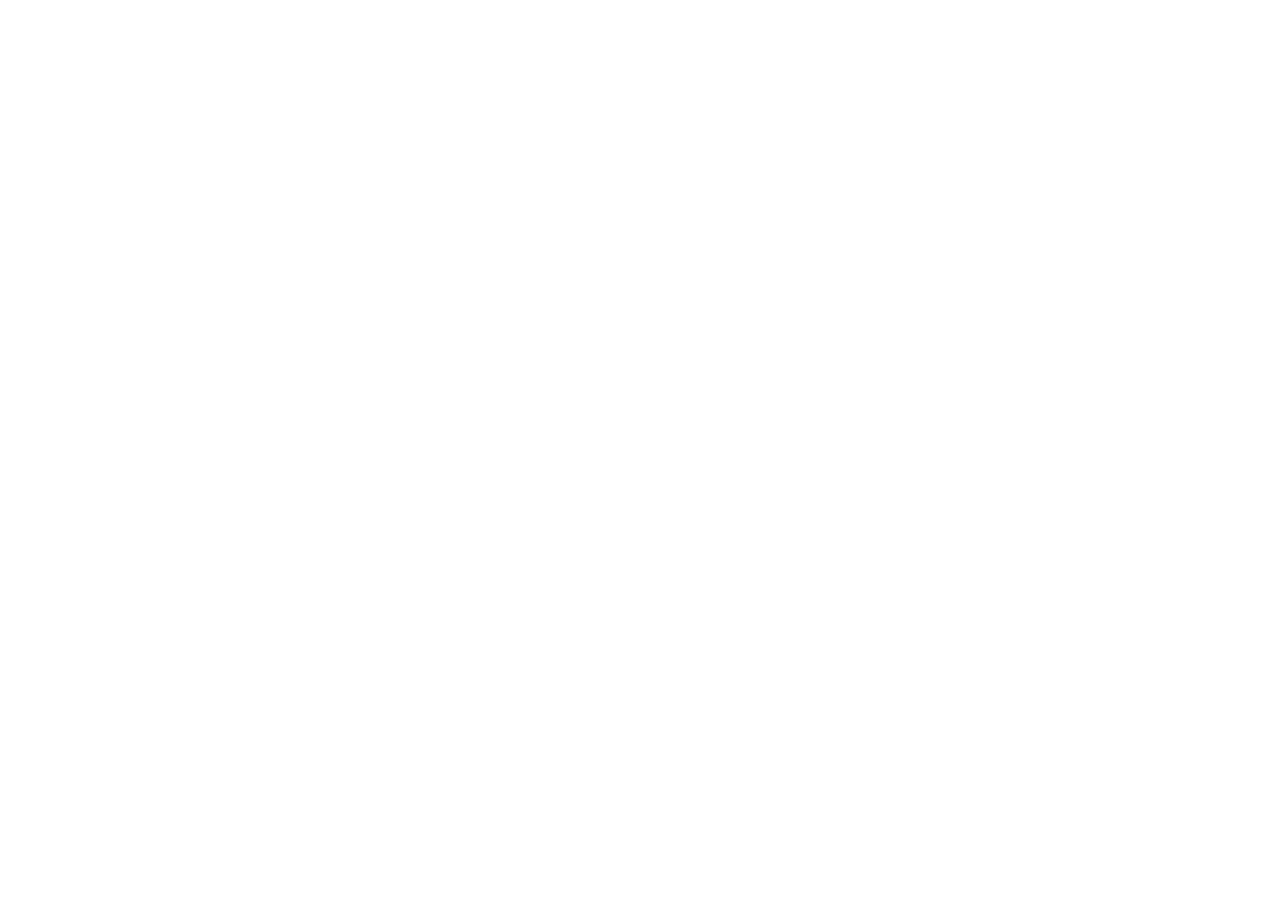
==== index.html @ b337c7e4 "initial commit" ====
<!DOCTYPE html>
<html lang="en">
<head>
    <meta charset="UTF-8">
    <title>Bennaceur Zerhouni</title>

    <meta name="viewport" content="width=device-width, initial-scale=1, maximum-scale=1, minimum-scale=1" />

	<link href="https://fonts.googleapis.com/css2?family=Russo+One&display=swap" rel="stylesheet">

	<link href="https://fonts.googleapis.com/css2?family=Roboto+Mono:wght@500&family=Russo+One&display=swap" rel="stylesheet">

	<link rel="stylesheet" type="text/css" href="style.css">

</head>
<body>

    

</body>
</html>
---- style.css ----
:root{
	--mainColor:#15202B;
	--secondaryColor:#192734;

	--borderColor:#164D56;

	--mainText:#fff;
	--secondaryText:#eeeeee;

	--themeDotBorder:#FFF;

	--previewBg:rgb(25, 39, 52, 0.8);
	--previewShadow:#111921;


	--buttonColor:#17a2b8;


}


html, body{
	padding: 0;
	margin: 0;
	scroll-behavior: smooth;
}

body *{
	transition: 0.3s;
}


h1, h2, h3, h4, h5, h6, strong{
	color: var(--mainText);
	font-family: 'Russo One', sans-serif;
	font-weight: 500;
}

p, li, span, label, input, textarea{
	color: var(--secondaryText);
	font-family: 'Roboto Mono', monospace;
}

a{
	text-decoration: none;
	color:#17a2b8;
}

ul{
	list-style: none;
}

h1 { font-size: 56px;}
h2 { font-size: 36px;}
h3 { font-size: 28px;}
h4 { font-size: 24px;}
h5 { font-size: 20px;}
h6 { font-size: 16px;}


.s1{
	background-color: var(--mainColor);
	border-bottom:1px solid var(--borderColor);
	overflow:auto;
}

.s2{
	background-color: var(--secondaryColor);
	border-bottom:1px solid var(--borderColor);
	overflow:auto;
}




.main-container{
	width: 1200px;
	margin: 0 auto;
}


.greeting-wrapper{
	display: grid;
	text-align: center;
	align-content: center;
	min-height: 10em;

}

.intro-wrapper{
	background-color: var(--secondaryColor);
	border:1px solid var(--borderColor);
	border-radius:5px 5px 0 0;


	-webkit-box-shadow: -1px 1px 3px -1px rgba(0,0,0,0.75);
	-moz-box-shadow: -1px 1px 3px -1px rgba(0,0,0,0.75);
	box-shadow: -1px 1px 3px -1px rgba(0,0,0,0.75);

	display: grid;
	grid-template-columns: 1fr 1fr;
	grid-template-areas:
		'nav-wrapper nav-wrapper'
		'left-column right-column'
	;
}


.nav-wrapper{
	border-radius:5px 5px 0 0;
	grid-area:nav-wrapper;
	border-bottom: 1px solid var(--borderColor);
	display: flex;
	justify-content: space-between;
	align-items: center;
	background-color: var(--mainColor);
}

#navigation a{
	color:var(--mainText);
}


#navigation{
	margin:0;
	padding: 10px;
}

#navigation li{
	display: inline-block;
	margin-right: 5px;
	margin-left:5px;
}

.dots-wrapper{
	display: flex;
	padding: 10px;
}

#dot-1{
	background-color:  #FC6058;
}

#dot-2{
	background-color:  #FEC02F;
}

#dot-3{
	background-color:  #2ACA3E;
}

.browser-dot{
	background-color: black;
	height: 15px;
	width: 15px;
	border-radius: 50%;
	margin: 5px;

	-webkit-box-shadow: -1px 1px 3px -1px rgba(0,0,0,0.75);
	-moz-box-shadow: -1px 1px 3px -1px rgba(0,0,0,0.75);
	box-shadow: -1px 1px 3px -1px rgba(0,0,0,0.75);

}


/* DROP DOWN MENU START */

#menu-icon{
	width: 30px;
	margin-right:10px;
	cursor: pointer;
	display: none;
}

#close-btn{
	display: none;
	cursor: pointer;
	padding: 10px;
	margin: 0;

}


@media screen and (max-width: 1080px){
	#navigation{
		display: none;
		position: fixed;
		top: 0;
		left: 50%;
		transform: translateX(-50%);
		border-radius: 0 0 5px 5px;
		width: 95%;
		background-color: var(--previewShadow);
		padding: 0;
		z-index:998;
		border: 2px solid var(--borderColor);
		-webkit-box-shadow: -1px 1px 3px -1px rgba(0,0,0,0.75);
		-moz-box-shadow: -1px 1px 3px -1px rgba(0,0,0,0.75);
		box-shadow: -1px 1px 3px -1px rgba(0,0,0,0.75);
	}

	#navigation li{
		box-sizing: border-box;
		padding: 10px;
		width: 100%;
		border-top:2px solid var(--borderColor);

		font-size: 18px;
		text-align: center;
		margin:0;
	}

	#menu-icon{
		display: block;
	}

}

/* DROP DOWN MENU END */


.left-column{
	grid-area: left-column;
	padding-top:50px;
	padding-bottom: 50px;
}

#profile_pic{
	display: block;
	margin:0 auto;

	height: 200px;
	width: 200px;
	object-fit: cover;
	border:2px solid var(--borderColor);
}


#theme-options-wrapper{
	display: flex;
	justify-content: center;
}

.theme-dot{
	height: 30px;
	width: 30px;
	background-color: black;
	border-radius: 50%;

	margin: 5px;
	border:2px solid var(--themeDotBorder);

	-webkit-box-shadow: -1px 1px 3px -1px rgba(0,0,0,0.75);
	-moz-box-shadow: -1px 1px 3px -1px rgba(0,0,0,0.75);
	box-shadow: -1px 1px 3px -1px rgba(0,0,0,0.75);

	cursor: pointer;
}


.theme-dot:hover{
	border-width: 5px;
}


#light-mode{
	background-color: #fff;
}

#blue-mode{
	background-color: #192734;
}

#green-mode{
	background-color: #78866b;
}

#purple-mode{
	background-color: #7E4C74;
}

#settings-note{
	font-size: 12px;
	font-style: italic;
	text-align: center;
}

.right-column{
	grid-area: right-column;
	display: grid;
	align-content: center;

	padding-top: 50px;
	padding-bottom: 50px;
}


#preview-shadow{
	background-color: var(--previewShadow);
	max-width: 300px;
	height: 180px;
	padding-left: 30px;
	padding-top: 30px;
}

#preview{
	width: 300px;
	border:1.5px solid #17a2b8;
	background-color: var(--previewBg);
	padding:15px;
	position: relative;
}

.corner{
	width:7px;
	height: 7px;
	border-radius: 50%;
	border:1.5px solid #17a2b8;
	background-color: #fff;
	position: absolute;
}

#corner-tl{
	top:-5px;
	left: -5px
}

#corner-tr{
	top:-5px;
	right: -5px
}


#corner-br{
	bottom:-5px;
	right: -5px
}


#corner-bl{
	bottom:-5px;
	left: -5px
}

.about-wrapper{
	display: grid;
	grid-template-columns: repeat(auto-fit, minmax(320px, 1fr));
	padding-bottom: 50px;
	padding-top: 50px;
	gap:100px;
}


#skills{
	display: flex;
	justify-content: space-evenly;
	background-color: var(--previewShadow);
}

.social-links{
	display: grid;
	align-content: center;
	text-align: center;
}

#social_img{
	width: 100%;
}


.post-wrapper{
	display: grid;
	grid-template-columns: repeat(auto-fit, 320px);
	gap:20px;
	justify-content: center;
	padding-bottom: 50px;
}

.post{
	border:1px solid var(--borderColor);
	-webkit-box-shadow: -2px 7px 21px -9px rgba(0,0,0,0.75);
	-moz-box-shadow: -2px 7px 21px -9px rgba(0,0,0,0.75);
	box-shadow: -2px 7px 21px -9px rgba(0,0,0,0.75);
}

.thumbnail{
	display: block;
	width: 100%;
	height:180px;
	object-fit: cover;
}

.post-preview{
	background-color: #fff;
	padding:15px;
}

.post-title{
	color:black;
	margin: 0;
}

.post-intro{
	color:#4b5156;
	font-size: 14px;
}

.tag{
	display:inline-block;
	color:#fff;
	background-color: #888;
	border-radius: 5px;
	margin: 2px;
	padding: 2px 5px;
	font-size: 12px;
}


#contact-form{
	display: block;
	max-width: 600px;
	margin: 0 auto;
	border: 1px solid var(--borderColor);
	padding: 15px;
	border-radius: 5px;
	background-color: var(--mainColor);
	margin-bottom: 50px;

}

#contact-form label{
	line-height: 2.7em;
}

#contact-form textarea{
	min-height: 100px;
	font-size: 14px;
}


.input-field{
	width: 100%;
	padding-top: 10px;
	padding-bottom:10px;
	background-color: var(--secondaryColor);
	border-radius: 5px;
	border:1px solid var(--borderColor);
	font-size: 14px;
}


#submit-btn{
	margin-top: 10px;
	width: 100%;
	padding-top: 10px;
	padding-bottom:10px;
	color: #fff;
	background-color: var(--buttonColor);
	border:none;
}


/* Login Page (START) */

	#login-page-wrapper{
		background: #eaeaea;
		height: 100vh;
		display: flex;
		align-items: center;
		justify-content: center;
	}

	#login-form-wrapper{
		width: 400px;
		background: #fff;
		padding: 20px;
		-webkit-box-shadow: -1px 1px 3px -1px rgba(0,0,0,0.75);
		-moz-box-shadow: -1px 1px 3px -1px rgba(0,0,0,0.75);
		box-shadow: -1px 1px 3px -1px rgba(0,0,0,0.75);
	}

	@media screen and (max-width: 400px){
		#login-form-wrapper{
			width: 95%;
		}
	}


/* Login Page (END) */


@media screen and (max-width: 1200px){
	.main-container{
		width: 95%;
	}
}

@media screen and (max-width: 800px){
	.intro-wrapper{
		grid-template-columns: 1fr;
		grid-template-areas:
			'nav-wrapper'
			'left-column'
			'right-column'
		;
	}

	.right-column{
		justify-content: center;
	}

}

@media screen and (max-width: 400px){
	#preview-shadow{
		max-width: 280px;
		height: 180px;
		padding-left: 10px;
		padding-top: 10px;
	}

	#preview{
		width: 280px;

	}

}
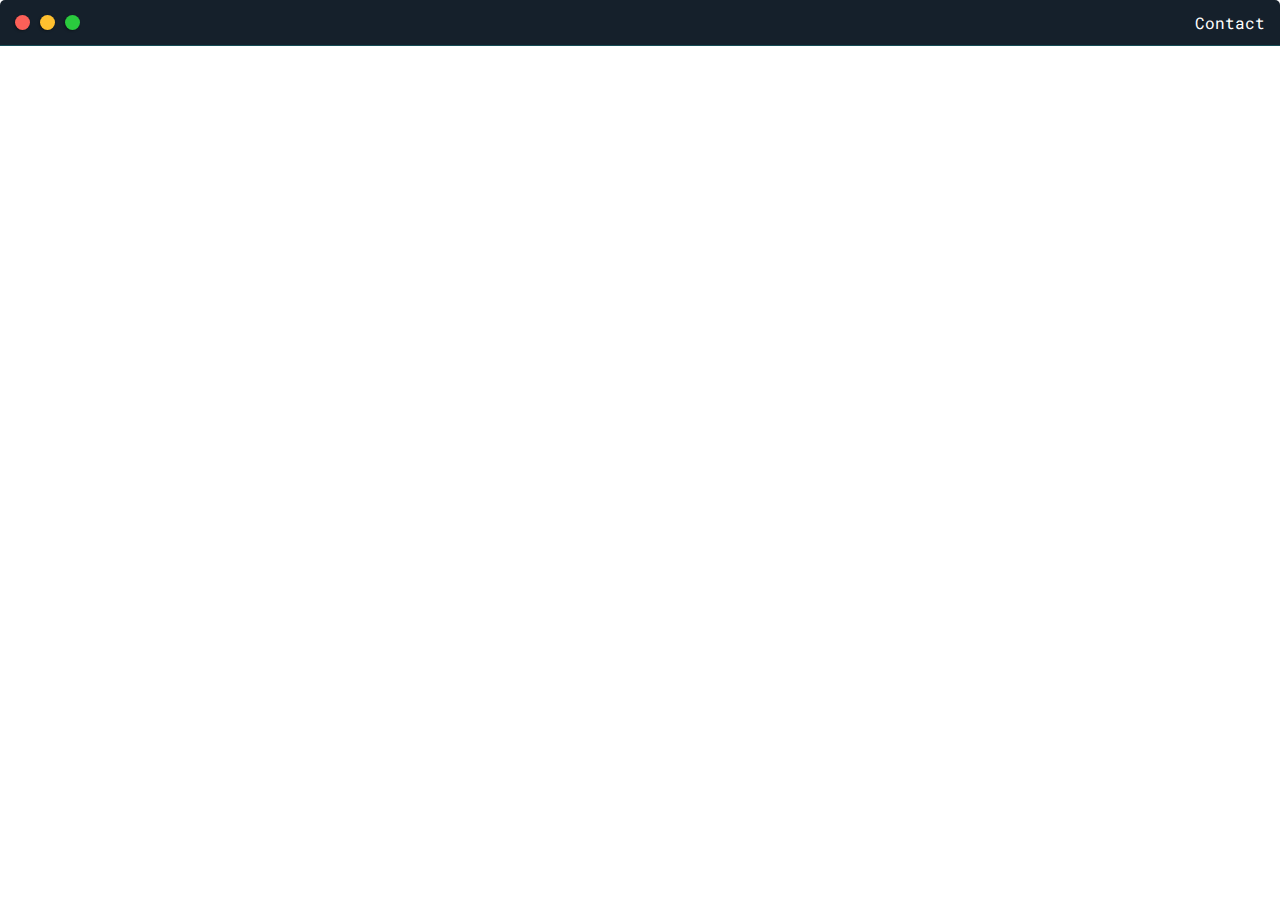
==== commit a7a95f7a: "ajout de la nav bar" ====
--- a/index.html
+++ b/index.html
@@ -15,7 +15,65 @@
 </head>
 <body>
 
+    <div class="nav-wrapper">
+
+        <a href="home.html">
+            <div class="dots-wrapper">
+                <div id="dot-1" class="browser-dot"></div>
+                <div id="dot-2" class="browser-dot"></div>
+                <div id="dot-3" class="browser-dot"></div>
+            </div>
+        </a>
+        
     
+        <ul id="navigation">
+            <h2  id="close-btn" style="text-align: center">X</h2>
+            <li><a href="contact.html">Contact</a></li>
+        </ul>
+    
+        <img id="menu-icon" src="images/menu.png">
+    
+    </div>
+    
+    
+    <script type="text/javascript">
+        let menu = 'closed' 
+    
+        let menuIcon = document.getElementById('menu-icon')
+        let navigation = document.getElementById('navigation')
+        let closeBtn = document.getElementById('close-btn')
+    
+        menuIcon.addEventListener('click', toggleMenu)
+        closeBtn.addEventListener('click', toggleMenu)
+    
+    
+        function toggleMenu(){
+            if (menu == 'closed'){
+                navigation.style.display = 'block'
+                closeBtn.style.display = 'block'
+                menu = 'open'
+            }else{
+                navigation.style.display = 'none'
+                closeBtn.style.display = 'none'
+                menu = 'closed'
+            }
+        }
+    
+            
+        // Attaching the event listener function to window's resize event
+        
+        window.addEventListener("resize", function(){
+            let width = document.documentElement.clientWidth;
+            if(width > 1080){
+                    navigation.style.display = 'block'
+            }else{
+                    navigation.style.display = 'none'
+            }
+            menu = 'closed'
+            closeBtn.style.display = 'none'
+        });
+        
+    </script>
 
 </body>
 </html>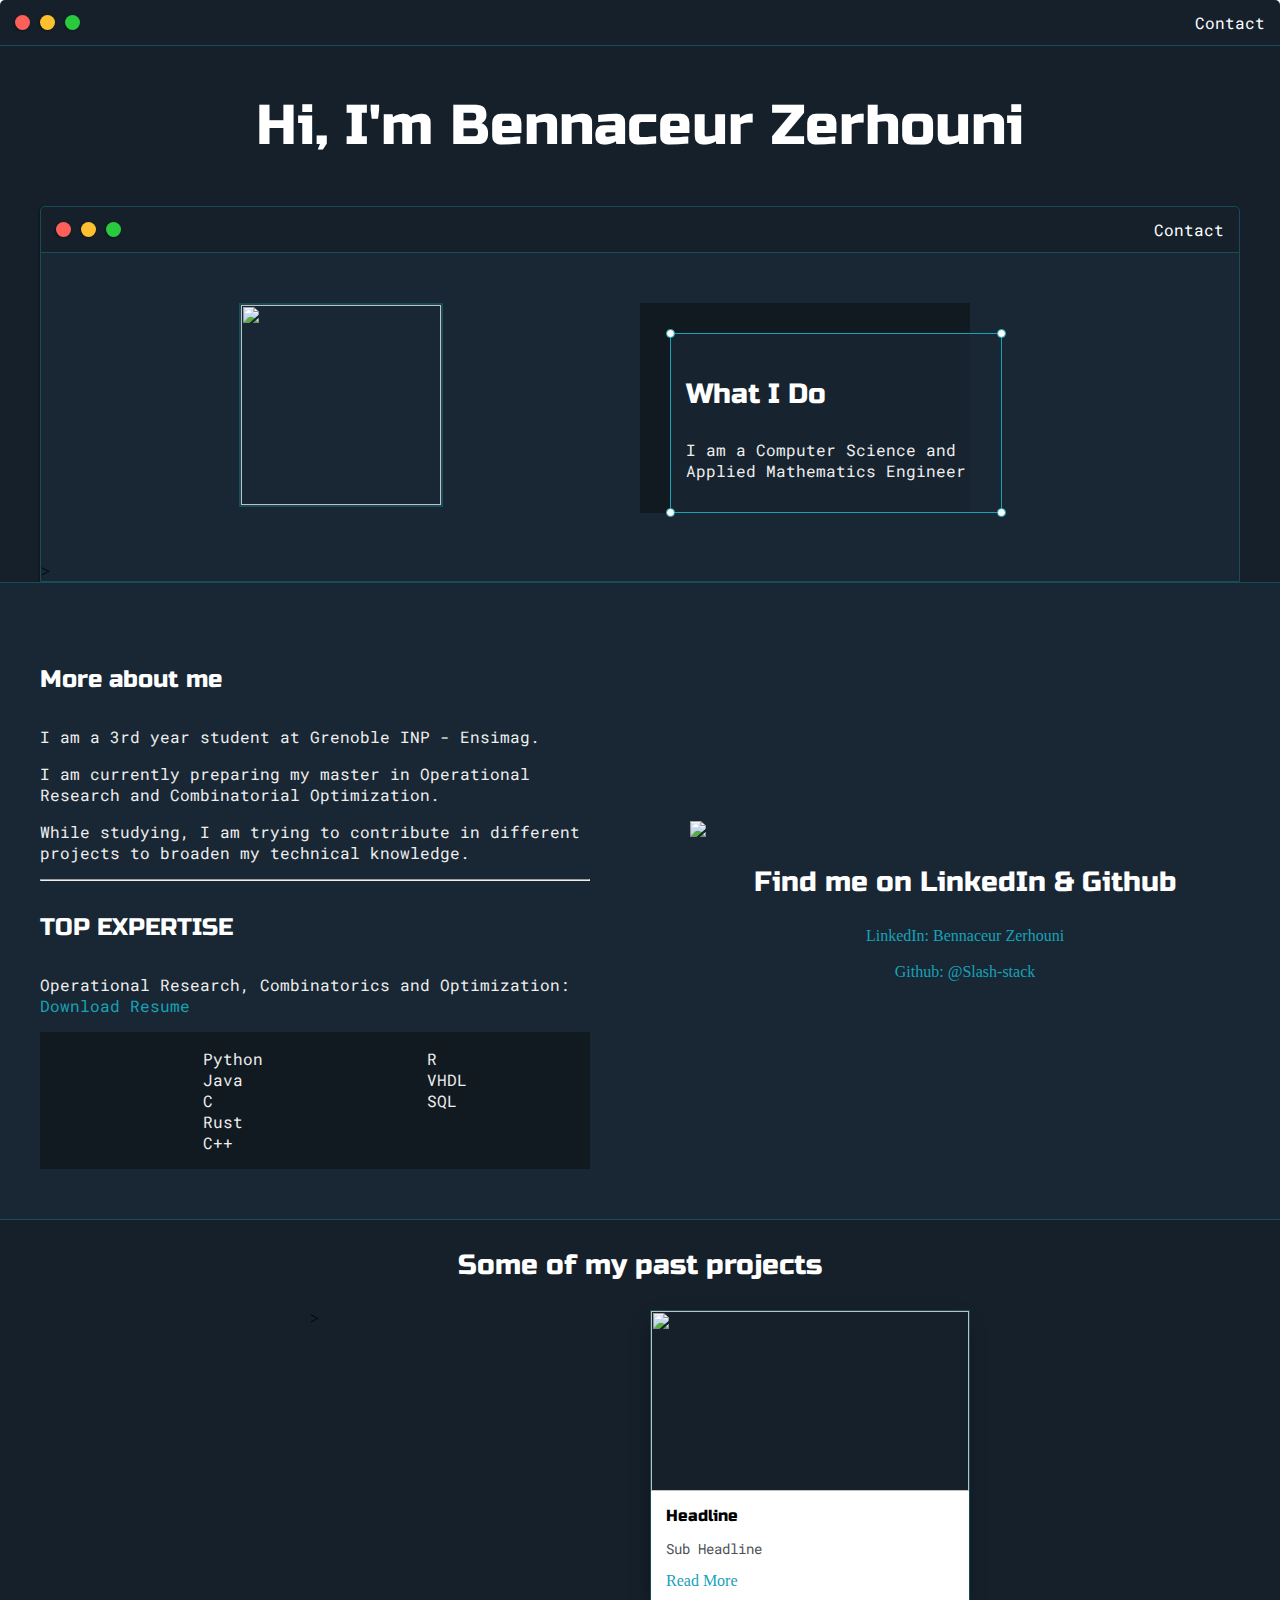
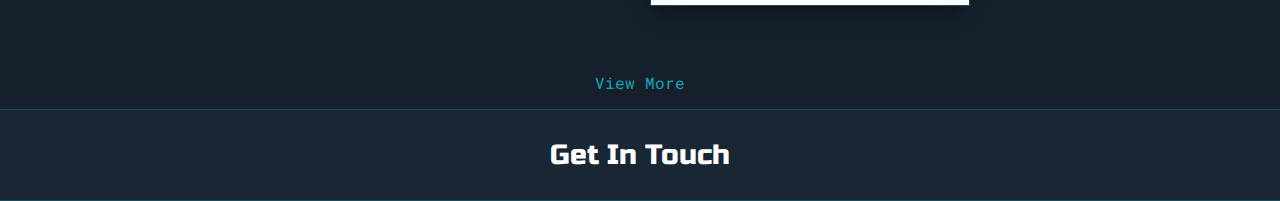
==== commit 5d1ca3b0: "MàJ page de garde" ====
--- a/index.html
+++ b/index.html
@@ -13,11 +13,12 @@
 	<link rel="stylesheet" type="text/css" href="style.css">
 
 </head>
+
 <body>
 
     <div class="nav-wrapper">
 
-        <a href="home.html">
+        <a href="main.html">
             <div class="dots-wrapper">
                 <div id="dot-1" class="browser-dot"></div>
                 <div id="dot-2" class="browser-dot"></div>
@@ -75,5 +76,156 @@
         
     </script>
 
+
+
+
+
+
+    <section class="s1">
+        <div class="main-container">
+            <div class="greeting-wrapper">
+                <h1>Hi, I'm Bennaceur Zerhouni</h1>
+            </div>
+
+
+            <div class="intro-wrapper">
+
+                <!-- Nav Bar Begin-->>
+                <div class="nav-wrapper">
+
+                    <a href="main.html">
+                        <div class="dots-wrapper">
+                            <div id="dot-1" class="browser-dot"></div>
+                            <div id="dot-2" class="browser-dot"></div>
+                            <div id="dot-3" class="browser-dot"></div>
+                        </div>
+                    </a>
+                    
+                
+                    <ul id="navigation">
+                        <h2  id="close-btn" style="text-align: center">X</h2>
+                        <li><a href="contact.html">Contact</a></li>
+                    </ul>
+                
+                    <img id="menu-icon" src="images/menu.png">
+                
+                </div>
+                
+                <!-- Fin de la Nav Bar -->
+
+                <div class="left-column">
+                    <img id="profile_pic" src="images/Zerhouni.jpg">
+                </div>
+
+                <div class="right-column">
+
+                    <div id="preview-shadow">
+                        <div id="preview">
+                            <div id="corner-tl" class="corner"></div>
+                            <div id="corner-tr" class="corner"></div>
+                            <h3>What I Do</h3>
+                            <p>I am a Computer Science and Applied Mathematics Engineer</p>
+                            <div id="corner-br" class="corner"></div>
+                            <div id="corner-bl" class="corner"></div>
+                        </div>
+                    </div>
+                </div>
+            </div>
+        </div>
+    </section>
+
+    <section class="s2">
+        <div class="main-container">
+
+            <div class="about-wrapper">
+                <div class="about-me">
+                    <h4>More about me</h4>
+
+                    <p>I am a 3rd year student at Grenoble INP - Ensimag.</p>
+
+                    <p>I am currently preparing my master in Operational Research and Combinatorial Optimization.</p>
+
+                    <p>While studying, I am trying to contribute in different projects to broaden my technical knowledge.</p>
+
+
+                    <hr>
+
+                    <h4>TOP EXPERTISE</h4>
+
+                    <p>Operational Research, Combinatorics and Optimization: <a target="_blank" href="resume.pdf">Download Resume</a></p>
+
+                    <div id="skills">
+                        <ul>
+                            <li>Python</li>
+                            <li>Java</li>
+                            <li>C</li>
+                            <li>Rust</li>
+                            <li>C++</li>
+                        </ul>
+
+                        <ul>
+                            <li>R</li>
+                            <li>VHDL</li>
+                            <li>SQL</li>
+                        </ul>
+
+                    </div>
+
+                </div>
+
+
+                <div class="social-links">
+                    <img id="social_img" src="images/follow.png">
+                    <h3>Find me on LinkedIn & Github</h3>
+
+                    <a target="_blank" href="https://www.linkedin.com/in/bennaceur-zerhouni">LinkedIn: Bennaceur Zerhouni</a>
+                    <br>
+                    <a target="_blank" href="https://github.com/Slash-stack/">Github: @Slash-stack</a>
+                </div>
+            </div>
+
+        </div>
+    </section>
+
+    <section class="s1">
+        <div class="main-container">
+            <h3 style="text-align: center;">Some of my past projects</h3>
+
+            <div class="post-wrapper">
+                <!-- Ici mettre les posts en preview -->>
+                <div>
+                    <div class="post">
+                        <img class="thumbnail" src="images/post-thumbnail/1.png">
+                        <div class="post-preview">
+                            <h6 class="post-title">Headline</h6>
+                            <p class="post-intro">Sub Headline</p>
+                            <a href="post/1.html">Read More</a>
+                        </div>
+                    </div>
+                </div>
+                <!-- Fin des posts-->
+            </div>
+
+            <p align="center">
+                <a href="posts.html">View More</a>
+            </p>
+        </div>
+    </section>
+
+    <section class="s2">
+        <div class="main-container">
+            <a href=""></a>
+            <h3 style="text-align: center;">Get In Touch</h3>
+
+        </div>
+    </section>
+
+
+
+
+
+
+
+
 </body>
-</html>+</html>
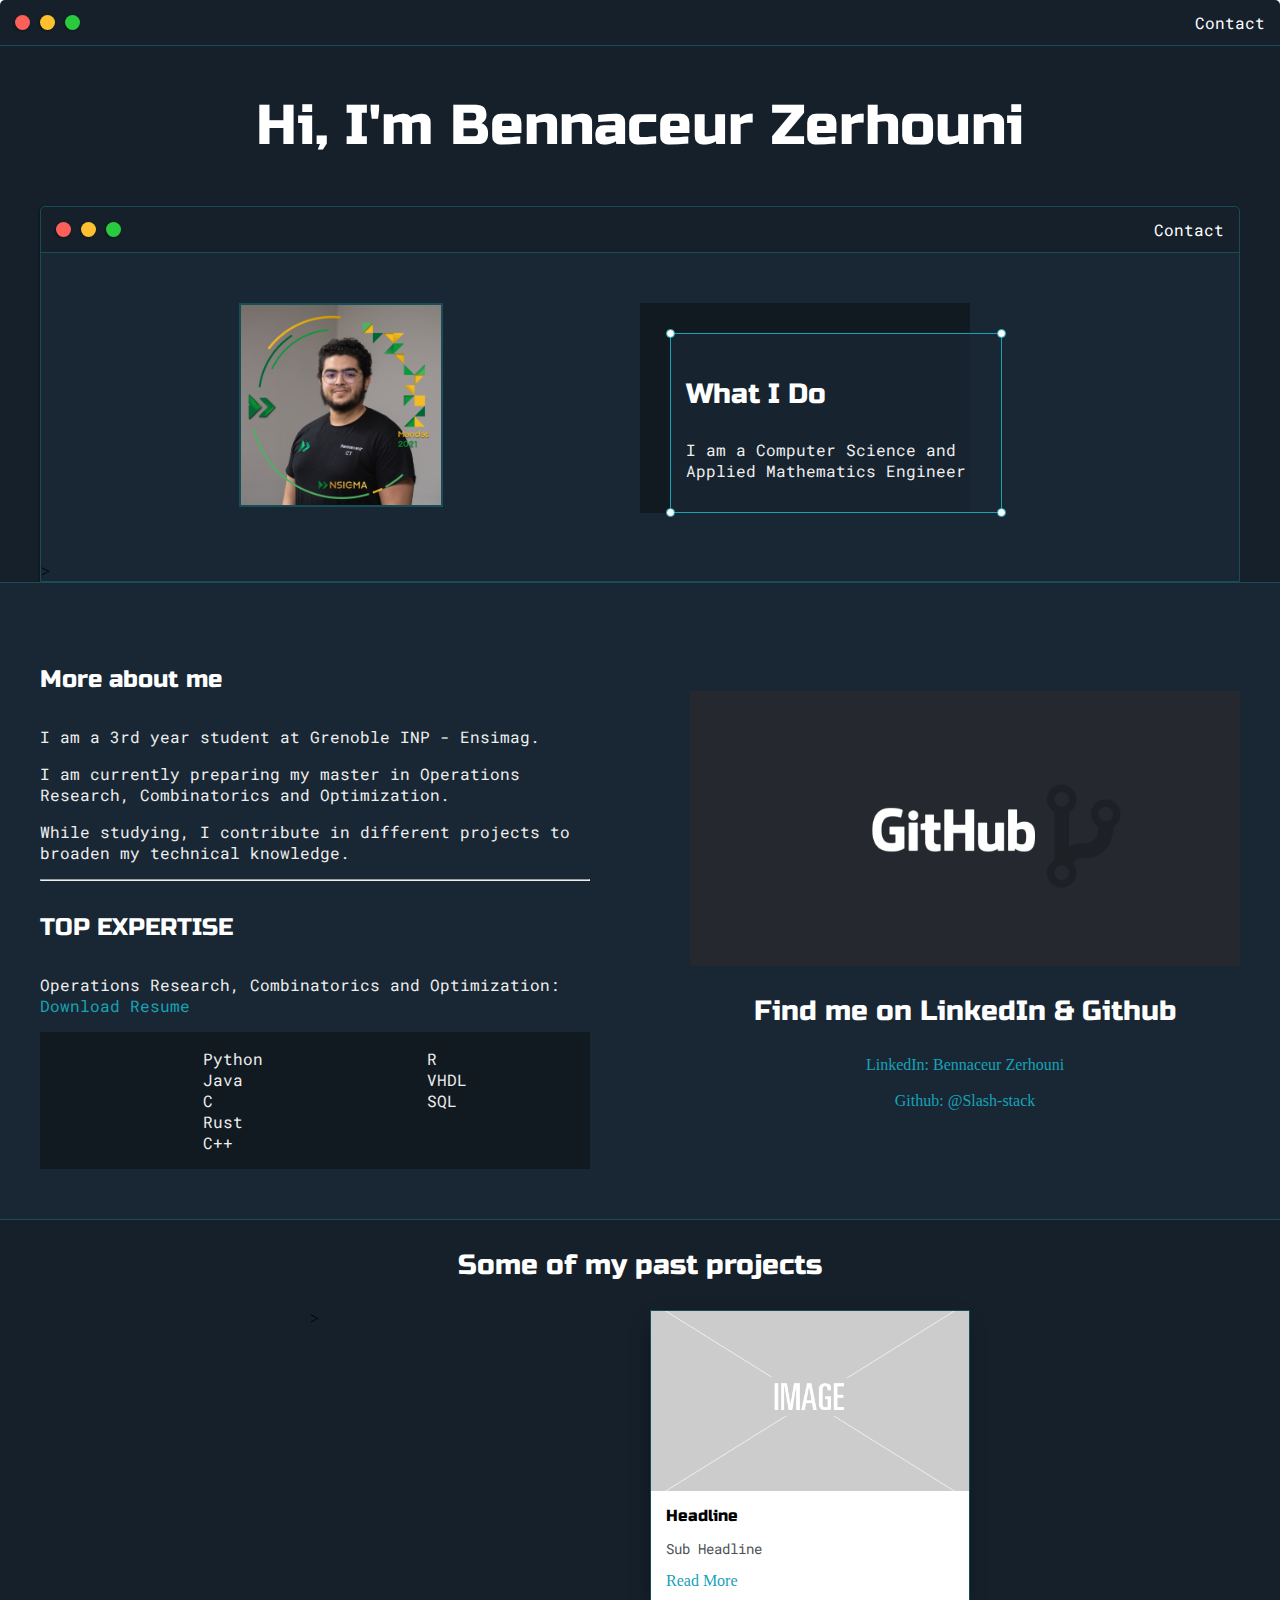
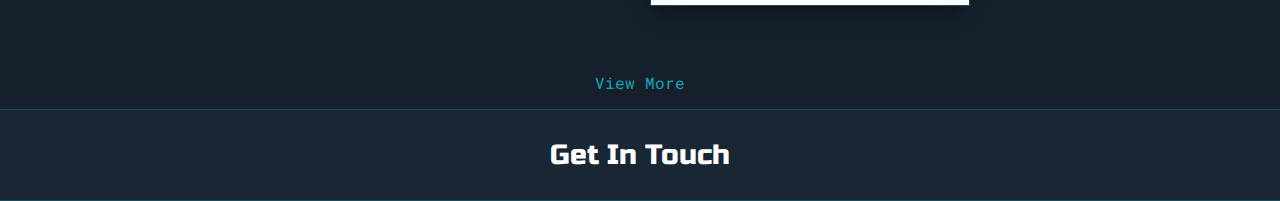
==== commit 243db873: "MaJ du site (avec templates atteignables)" ====
--- a/index.html
+++ b/index.html
@@ -18,7 +18,7 @@
 
     <div class="nav-wrapper">
 
-        <a href="main.html">
+        <a href="index.html">
             <div class="dots-wrapper">
                 <div id="dot-1" class="browser-dot"></div>
                 <div id="dot-2" class="browser-dot"></div>
@@ -93,7 +93,7 @@
                 <!-- Nav Bar Begin-->>
                 <div class="nav-wrapper">
 
-                    <a href="main.html">
+                    <a href="index.html">
                         <div class="dots-wrapper">
                             <div id="dot-1" class="browser-dot"></div>
                             <div id="dot-2" class="browser-dot"></div>
@@ -143,16 +143,16 @@
 
                     <p>I am a 3rd year student at Grenoble INP - Ensimag.</p>
 
-                    <p>I am currently preparing my master in Operational Research and Combinatorial Optimization.</p>
-
-                    <p>While studying, I am trying to contribute in different projects to broaden my technical knowledge.</p>
+                    <p>I am currently preparing my master in Operations Research, Combinatorics and Optimization.</p>
+
+                    <p>While studying, I contribute in different projects to broaden my technical knowledge.</p>
 
 
                     <hr>
 
                     <h4>TOP EXPERTISE</h4>
 
-                    <p>Operational Research, Combinatorics and Optimization: <a target="_blank" href="resume.pdf">Download Resume</a></p>
+                    <p>Operations Research, Combinatorics and Optimization: <a target="_blank" href="resume.pdf">Download Resume</a></p>
 
                     <div id="skills">
                         <ul>
@@ -195,14 +195,16 @@
                 <!-- Ici mettre les posts en preview -->>
                 <div>
                     <div class="post">
-                        <img class="thumbnail" src="images/post-thumbnail/1.png">
+                        <img class="thumbnail" src="images/post-thumbnail/template.png">
                         <div class="post-preview">
                             <h6 class="post-title">Headline</h6>
                             <p class="post-intro">Sub Headline</p>
-                            <a href="post/1.html">Read More</a>
+                            <a href="post/template.html">Read More</a>
                         </div>
                     </div>
                 </div>
+
+
                 <!-- Fin des posts-->
             </div>
 
